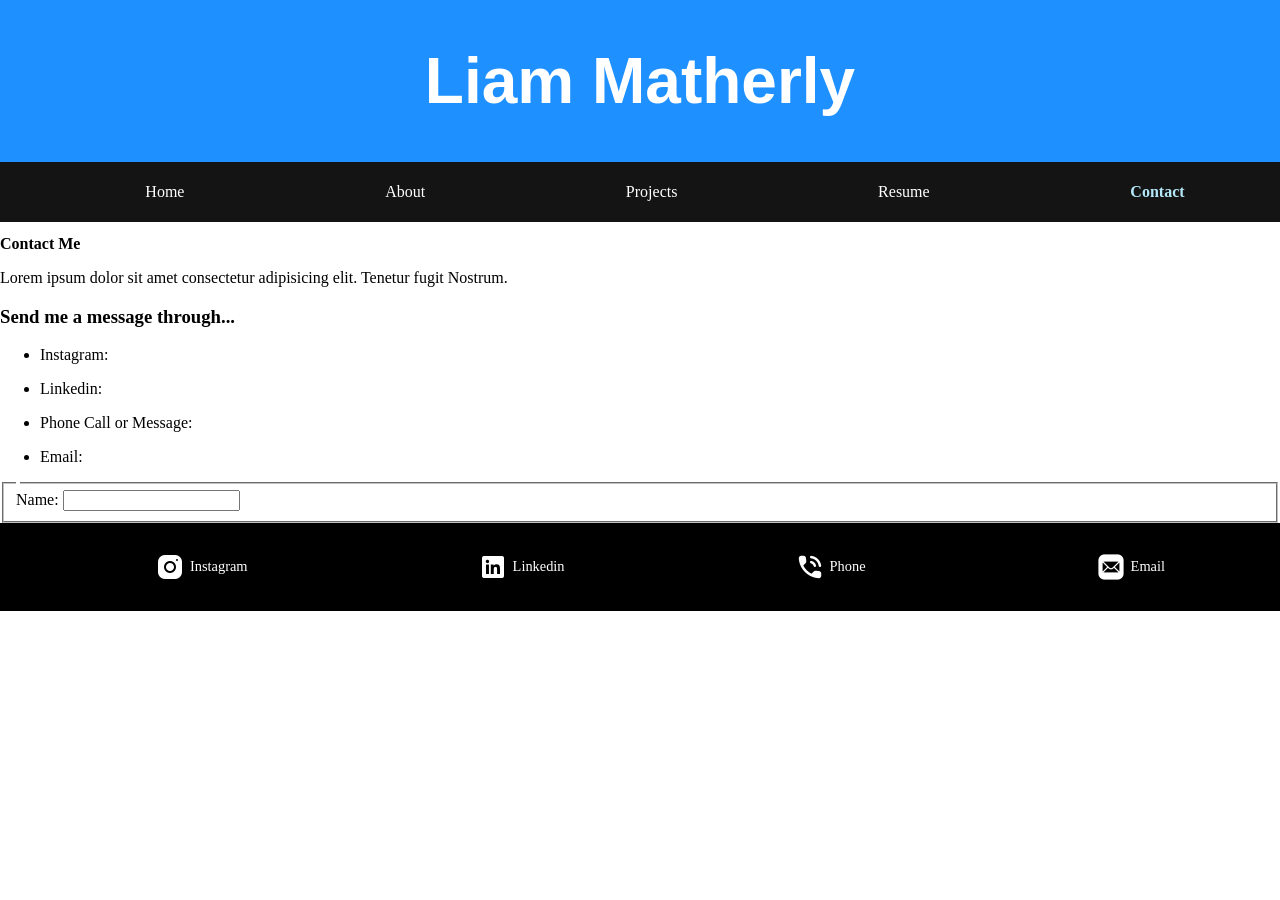
==== html/contact.html @ 59d5431b "initial commit" ====
<!doctype html>
<html lang="en">
  <head>
    <meta charset="UTF-8" />
    <meta name="viewport" content="width=device-width, initial-scale=1.0" />
    <title>Contact</title>
    <link rel="stylesheet" href="../css/style.css">
  </head>
  <body>
    <header>
      <h1>Liam Matherly</h1>
    </header>
    <nav>
      <ul>
        <li><a href="../index.html">Home</a></li>
        <li><a href="./aboutme.html">About</a></li>
        <li><a href="./projects.html">Projects</a></li>
        <li><a href="./resume.html">Resume</a></li>
        <li class="currentPage"><a href="./contact.html">Contact</a></li>
      </ul>
    </nav>
    <main>
      <div class="title">
        <h2>Contact Me</h2>
        <p>
          Lorem ipsum dolor sit amet consectetur adipisicing elit. Tenetur fugit
          Nostrum.
        </p>
      </div>
      <div>
        <h3>Send me a message through...</h3>
        <ul>
          <li>
            <p>Instagram:</p>
          </li>
          <li>
            <p>Linkedin:</p>
          </li>
          <li>
            <p>Phone Call or Message:</p>
          </li>
          <li>
            <p>Email:</p>
          </li>
        </ul>
      </div>
      <!-- Form below -->
       <div class="contactForm">
        <form action="">
           <fieldset>
            <legend></legend>
            <label for="name">Name:</label>
            <input type="text" name="name" id="name" placeholder="">
           </fieldset>
        </form>
       </div>
    </main>
    <footer>
      <ul>
        <li>
          <img src="../assets/images/icons8-instagram-logo-30.png" alt="Instagram Logo" />
          <p>Instagram</p>
        </li>
        <li>
          <img src="../assets/images/icons8-linkedin-logo-30.png" alt="Linkedin Logo" />
          <p>Linkedin</p>
        </li>
        <li>
          <img src="../assets/images/icons8-phone-call-30.png" alt="Phone Calling Icon" />
          <p>Phone</p>
        </li>
        <li>
          <img src="../assets/images/icons8-mail-30.png" alt="Mail Icon" />
          <p>Email</p>
        </li>
      </ul>
    </footer>
  </body>
</html>
---- css/style.css ----
:root {
  --color1: dodgerblue;
  --color2: rgb(20, 20, 20);
}

body {
  margin: 0;
}
header {
  background-color: var(--color1);
  margin: 0;
  width: 100%;
  padding-bottom: 1px;
  padding-top: 1px;
}
header h1 {
  color: white;
  font-size: 4em;
  font-family: "Segoe UI", Tahoma, Geneva, Verdana, sans-serif;
  display: flex;
  justify-content: center;
}

nav {
  background-color: var(--color2);
  padding: 5px;
  width: 100%;
}

nav ul {
  display: flex;
  flex-direction: row;
  justify-content: space-around;
  list-style: none;
}

nav a {
  text-decoration: none;
  color: white;
  font-size: 1em;
}

.currentPage a {
  font-weight: bold;
  color: rgb(180, 232, 249);
}

.title {
  h2 {
    font-size: 1em;
  }
  p {
    font-size: 1em;
  }
}

.homeContent {
  h2 {
    font-size: 1em;
  }
  p {
    font-size: 1em;
    marg
  }
}

.content {
  display: grid;
  grid-template-columns: 1fr 1fr;

  h3 {
    font-size: 1.7em;
  }
  p {
    font-size: 1.3em;
  }
}

footer {
    background-color: black;
    padding: 5px;
    width: 100%;
    min-height: 100%;
}

footer ul {
    list-style: none;
    display: flex;
    justify-content: space-around;
    
}

footer li {
    display: flex;
    align-items: center;
}

footer img {
    width: 30px;
    height: 30px;
    padding-right: 5px;
}

footer p {
    color: white;
    font-size: .9em;
    align-items: center;
    padding-right: 10px;
}
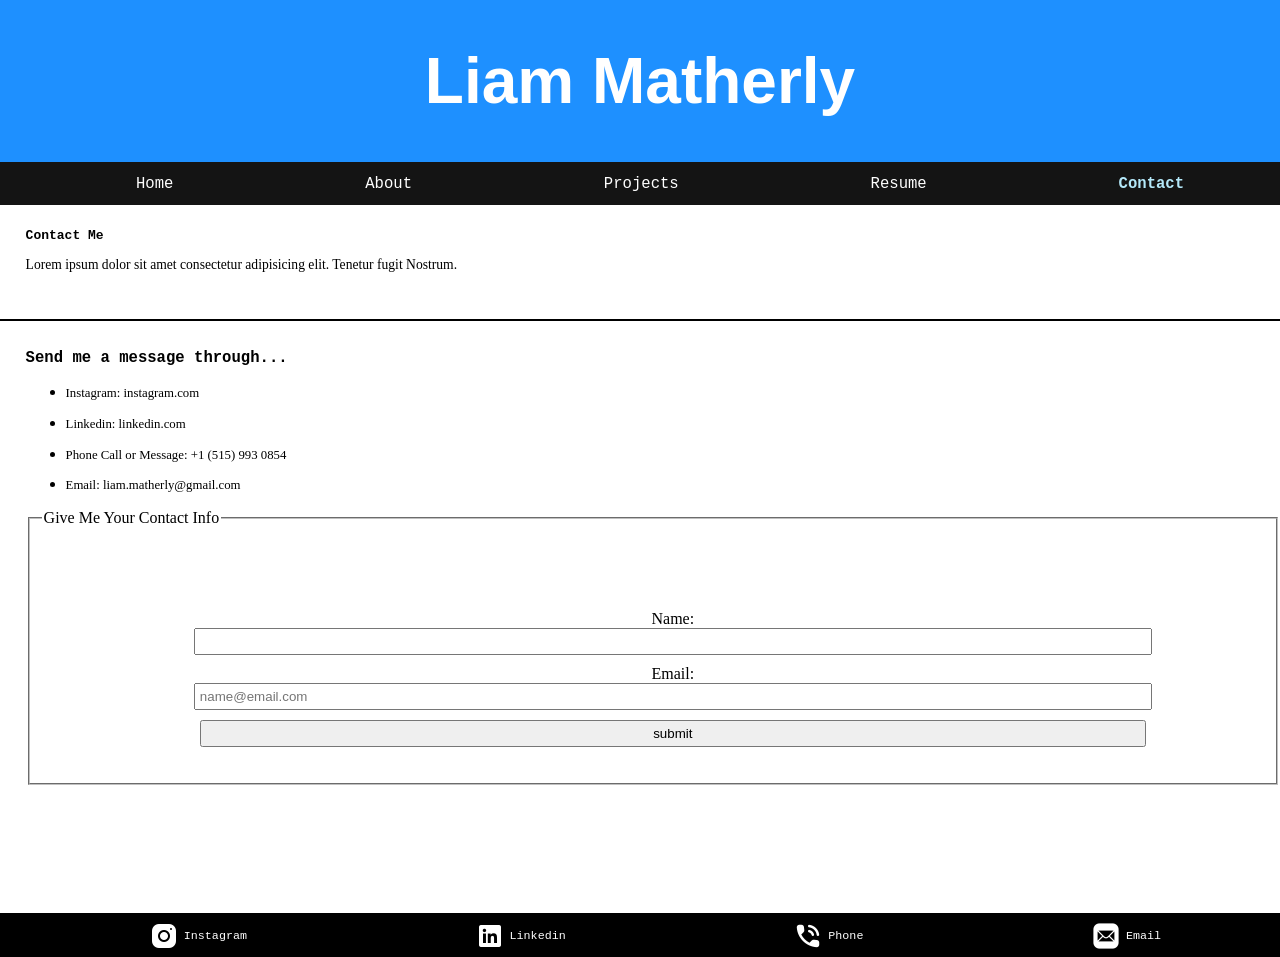
==== commit 61ece9b1: "Pushed Updated Website To Main" ====
--- a/html/contact.html
+++ b/html/contact.html
@@ -4,7 +4,7 @@
     <meta charset="UTF-8" />
     <meta name="viewport" content="width=device-width, initial-scale=1.0" />
     <title>Contact</title>
-    <link rel="stylesheet" href="../css/style.css">
+    <link rel="stylesheet" href="../css/style.css" />
   </head>
   <body>
     <header>
@@ -27,46 +27,67 @@
           Nostrum.
         </p>
       </div>
-      <div>
-        <h3>Send me a message through...</h3>
-        <ul>
-          <li>
-            <p>Instagram:</p>
-          </li>
-          <li>
-            <p>Linkedin:</p>
-          </li>
-          <li>
-            <p>Phone Call or Message:</p>
-          </li>
-          <li>
-            <p>Email:</p>
-          </li>
-        </ul>
+      <div id="contactInfo">
+        <div>
+          <h3>Send me a message through...</h3>
+          <ul>
+            <li>
+              <p>Instagram: instagram.com</p>
+            </li>
+            <li>
+              <p>Linkedin: linkedin.com</p>
+            </li>
+            <li>
+              <p>Phone Call or Message: +1 (515) 993 0854</p>
+            </li>
+            <li>
+              <p>Email: liam.matherly@gmail.com</p>
+            </li>
+          </ul>
+        </div>
+        <!-- Form below -->
+        <div class="contactForm">
+          <form action="">
+            <fieldset>
+              <legend>Give Me Your Contact Info</legend>
+              <ul>
+                <label for="name">Name:</label>
+                <input type="text" name="name" id="name" placeholder="" />
+                <label for="email">Email:</label>
+                <input
+                  type="email"
+                  name="email"
+                  id="email"
+                  placeholder="name@email.com"
+                />
+                <input type="submit" value="submit" />
+              </ul>
+            </fieldset>
+          </form>
+        </div>
       </div>
-      <!-- Form below -->
-       <div class="contactForm">
-        <form action="">
-           <fieldset>
-            <legend></legend>
-            <label for="name">Name:</label>
-            <input type="text" name="name" id="name" placeholder="">
-           </fieldset>
-        </form>
-       </div>
     </main>
     <footer>
       <ul>
         <li>
-          <img src="../assets/images/icons8-instagram-logo-30.png" alt="Instagram Logo" />
+          <img
+            src="../assets/images/icons8-instagram-logo-30.png"
+            alt="Instagram Logo"
+          />
           <p>Instagram</p>
         </li>
         <li>
-          <img src="../assets/images/icons8-linkedin-logo-30.png" alt="Linkedin Logo" />
+          <img
+            src="../assets/images/icons8-linkedin-logo-30.png"
+            alt="Linkedin Logo"
+          />
           <p>Linkedin</p>
         </li>
         <li>
-          <img src="../assets/images/icons8-phone-call-30.png" alt="Phone Calling Icon" />
+          <img
+            src="../assets/images/icons8-phone-call-30.png"
+            alt="Phone Calling Icon"
+          />
           <p>Phone</p>
         </li>
         <li>
--- a/css/style.css
+++ b/css/style.css
@@ -23,11 +23,13 @@
 
 nav {
   background-color: var(--color2);
-  padding: 5px;
+  padding-top: 12px;
+  padding-bottom: 12px;
   width: 100%;
 }
 
 nav ul {
+  margin: 0;
   display: flex;
   flex-direction: row;
   justify-content: space-around;
@@ -37,53 +39,145 @@
 nav a {
   text-decoration: none;
   color: white;
-  font-size: 1em;
+  font-size: 1.2em;
+  font-family: monospace;
 }
 
 .currentPage a {
-  font-weight: bold;
+  font-weight: bolder;
   color: rgb(180, 232, 249);
 }
 
 .title {
+    border-bottom: solid 2px black;
+  padding-top: 1%;
+  padding-bottom: 2.5%;
+  padding-left: 2%;
   h2 {
     font-size: 1em;
+    font-family: monospace;
   }
   p {
-    font-size: 1em;
+      font-size: .85em;
   }
 }
 
 .homeContent {
+  padding-top: 1%;
+  padding-bottom: 10%;
+  padding-left: 2%;
   h2 {
     font-size: 1em;
+    font-family: monospace;
   }
   p {
-    font-size: 1em;
-    marg
-  }
-}
+    font-size: .85em;
+  }
+}
+
+#paragraphs {
+  padding-top: 1%;
+  padding-bottom: 10%;
+  padding-left: 2%;
+}
+
+#paragraphs h3 {
+  font-family: monospace;
+  font-size: 1.2em;
+  padding-left: 20%;
+}
+
+#paragraphItem1, #paragraphItem2{
+  display: flex;
+  justify-content: center;
+}
+#paragraphItem2 {
+  flex-direction: row-reverse;
+}
+
+#paragraphs p {
+  font-size: .85em;
+  max-width: 40%;
+}
+
+#paragraphItem1 p {
+  padding-right: 2%;
+}
+
+#paragraphItem2 p {
+  padding-left: 2%;
+}
+
 
 .content {
   display: grid;
   grid-template-columns: 1fr 1fr;
+  padding-top: 1%;
+  padding-bottom: 10%;
+  padding-left: 2%;
 
   h3 {
-    font-size: 1.7em;
+    font-size: 1em;
   }
   p {
-    font-size: 1.3em;
-  }
-}
+    font-size: .8em;
+  }
+}
+#resume {
+  display: flex;
+  justify-content: center;
+  padding-top: 1%;
+  padding-bottom: 10%;
+  padding-left: 2%;
+}
+
+#resume img {
+  max-height: 70%;
+  max-width: 80%;
+}
+
+#contactInfo {
+  padding-top: 1%;
+  padding-bottom: 10%;
+  padding-left: 2%;
+}
+
+#contactInfo h3 {
+  font-family: monospace;
+  font-size: 1.2em;
+}
+
+#contactInfo p {
+  font-size: .8em;
+}
+
+.contactForm ul{
+  list-style: none;
+  padding-top: 5%;
+  display: flex;
+  flex-direction: column;
+  justify-content: center;
+  align-items: center;
+}
+
+.contactForm ul input {
+  padding: 4px;
+  margin-bottom: 10px;
+  min-width: 80%;
+
+}
+
 
 footer {
     background-color: black;
-    padding: 5px;
+    padding-top: 4px;
+    padding-bottom: 4px;
     width: 100%;
     min-height: 100%;
 }
 
 footer ul {
+  margin: 0;
     list-style: none;
     display: flex;
     justify-content: space-around;
@@ -104,6 +198,7 @@
 footer p {
     color: white;
     font-size: .9em;
+    font-family: monospace;
     align-items: center;
     padding-right: 10px;
 }
